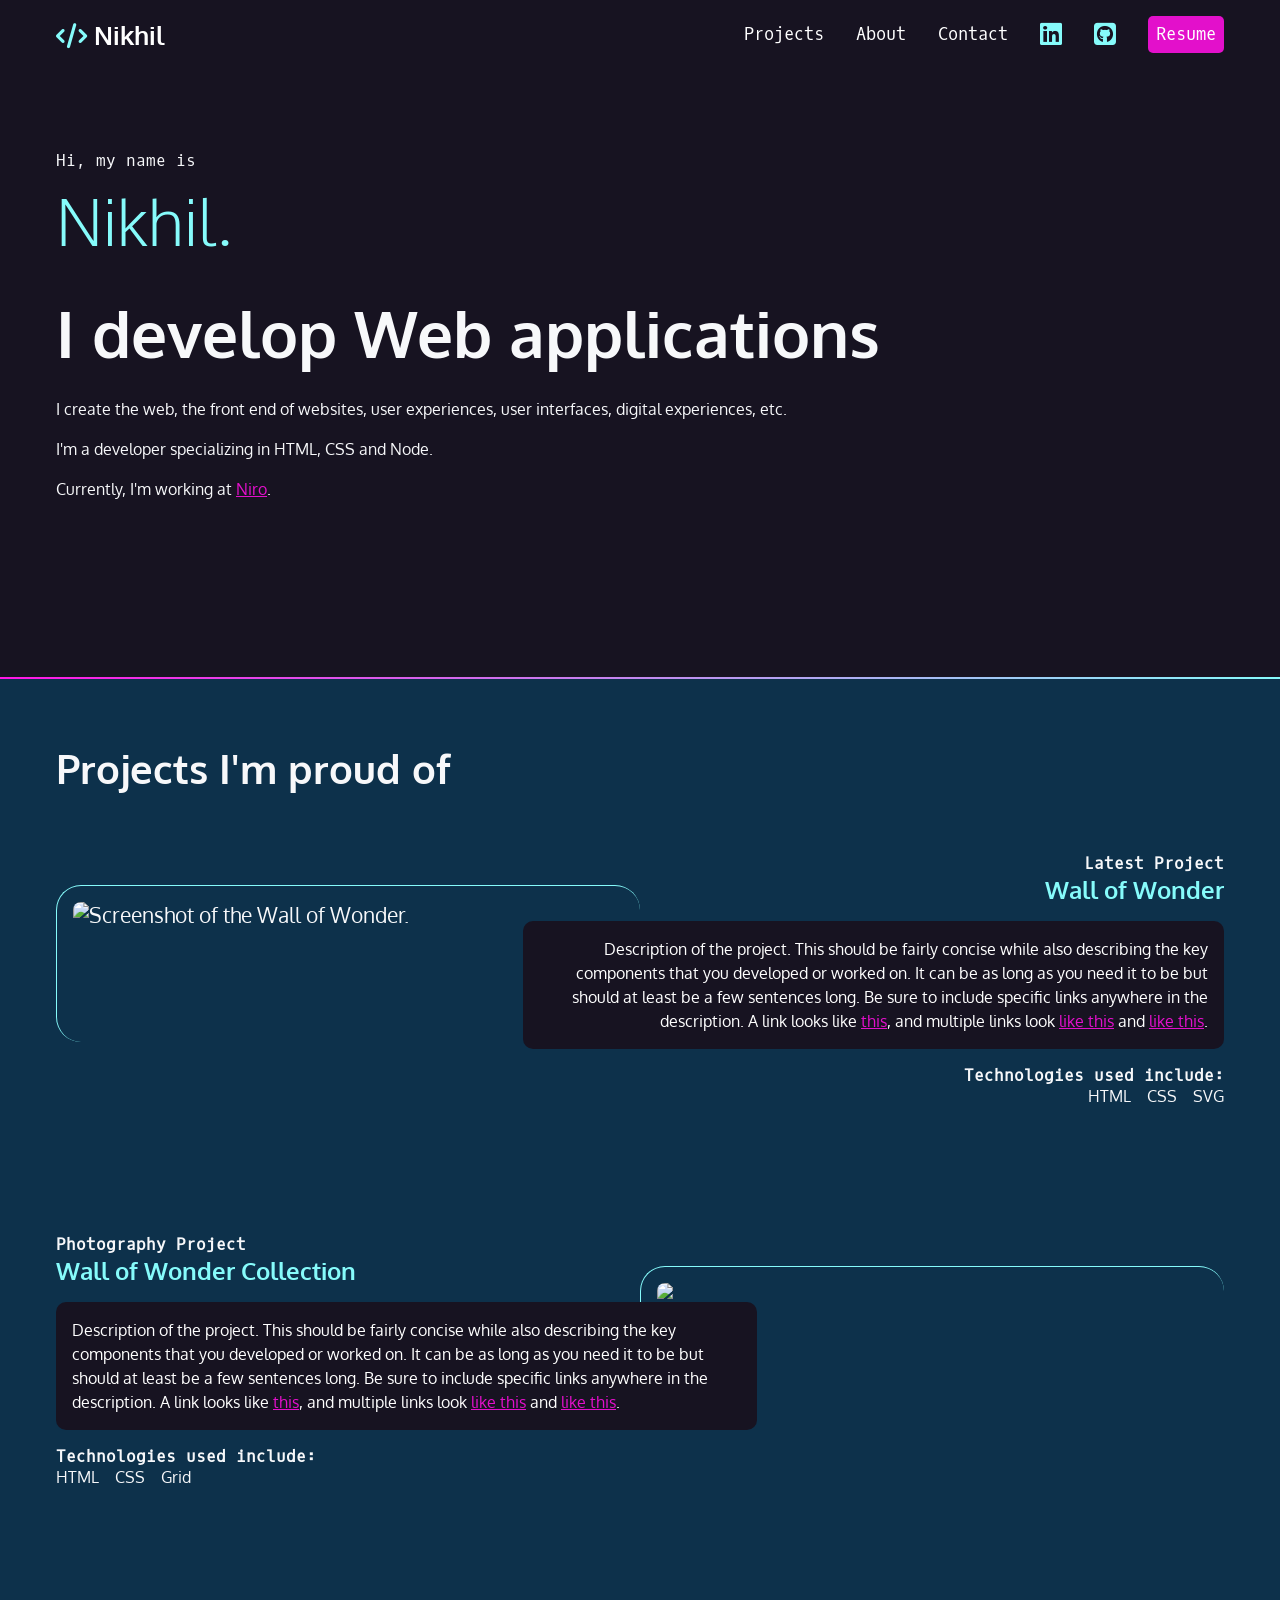
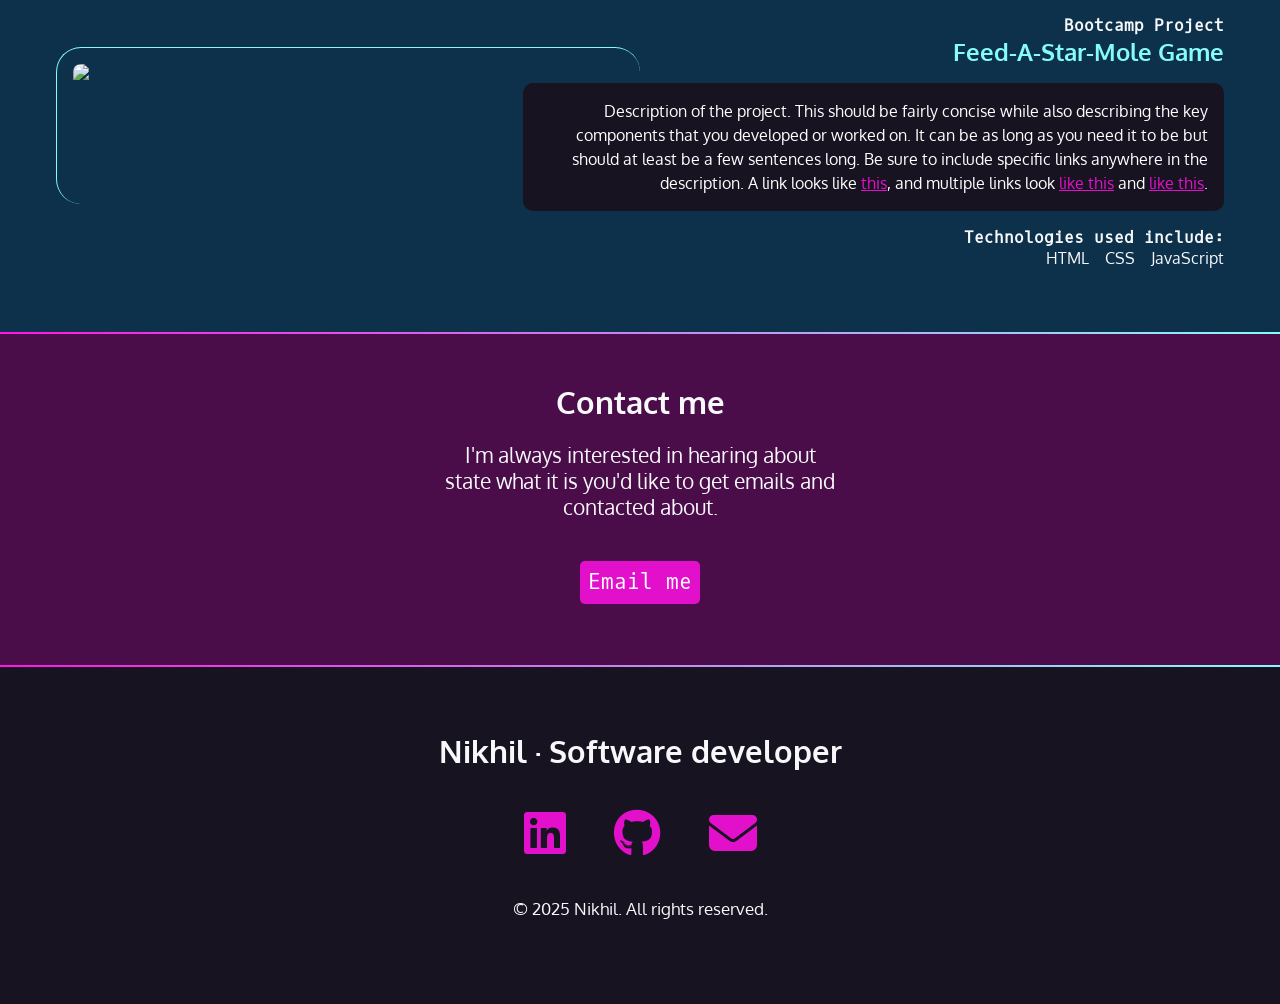
==== src/index.html @ 50883a3f "feat: my portfolio" ====
<!DOCTYPE html>
<html lang="en">
  <head>
    <meta charset="UTF-8" />
    <meta name="viewport" content="width=device-width, initial-scale=1.0" />

    <link
      href="https://fonts.googleapis.com/css2?family=Oxygen+Mono&family=Oxygen:wght@300;400;700&display=swap"
      rel="stylesheet"
    />
    <link
      href="https://cdnjs.cloudflare.com/ajax/libs/font-awesome/6.7.2/css/all.min.css"
      rel="stylesheet"
    />
    <link href="css/style.css" rel="stylesheet" />
    <title>Nikhil Portfolio Website</title>
  </head>
  <body>
    <!-- instructions in JavaScript block -->
    <nav>
      <ul>
        <li>
          <h1>
            <a href=""
              ><span class="fa-solid fa-code" aria-hidden="true"></span>
              <span class="name">Nikhil</span></a
            >
          </h1>
        </li>
        <li><a href="#projects">Projects</a></li>
        <li><a href="about.html">About</a></li>
        <li><a href="#contact">Contact</a></li>
        <li>
          <a href=""
            ><span class="fa-brands fa-linkedin" aria-hidden="true"></span>
            <span class="sr-only">LinkedIn</span></a
          >
        </li>
        <li>
          <a href=""
            ><span class="fa-brands fa-square-github" aria-hidden="true"></span
            ><span class="sr-only">Github</span></a
          >
        </li>
        <li><a href="" class="resume">Resume</a></li>
      </ul>
    </nav>

    <section id="intro">
      <p class="name">Hi, my name is <span>Nikhil.</span></p>

      <h2>I develop Web applications</h2>
      <p>
        I create the web, the front end of websites, user experiences, user
        interfaces, digital experiences, etc.
      </p>

      <p>I'm a developer specializing in HTML, CSS and Node.</p>

      <p>
        Currently, I'm working at
        <a href="https://niro.money/" target="_blank">Niro</a>.
      </p>
    </section>
    <div class="gradient"></div>
    <div class="section-blue">
      <section id="projects">
        <h2>Projects I'm proud of</h2>
        <article>
          <div class="text">
            <h4>Latest Project</h4>
            <h3>Wall of Wonder</h3>
            <p class="blackbox">
              Description of the project. This should be fairly concise while
              also describing the key components that you developed or worked
              on. It can be as long as you need it to be but should at least be
              a few sentences long. Be sure to include specific links anywhere
              in the description. A link looks like
              <a href="https://frontendmasters.github.io/grid-flexbox-v2/"
                >this</a
              >, and multiple links look <a href="#">like this</a> and
              <a href="#">like this</a>.
            </p>
            <h4>Technologies used include:</h4>
            <ul>
              <li>HTML</li>
              <li>CSS</li>
              <li>SVG</li>
            </ul>
          </div>
          <img
            src="https://assets.codepen.io/296057/fem-gettingstartedcss-ch5-1.png"
            alt="Screenshot of the Wall of Wonder."
          />
        </article>
      </section>
    </div>
    <div class="section-blue">
      <section id="projects">
        <article>
          <div class="text-left">
            <h4>Photography Project</h4>
            <h3>Wall of Wonder Collection</h3>
            <p class="blackbox">
              Description of the project. This should be fairly concise while
              also describing the key components that you developed or worked
              on. It can be as long as you need it to be but should at least be
              a few sentences long. Be sure to include specific links anywhere
              in the description. A link looks like
              <a
                href="https://frontendmasters.github.io/grid-flexbox-v2/grid-figure-figcaption"
                >this</a
              >, and multiple links look <a href="#">like this</a> and
              <a href="#">like this</a>.
            </p>
            <h4>Technologies used include:</h4>
            <ul>
              <li>HTML</li>
              <li>CSS</li>
              <li>Grid</li>
            </ul>
          </div>
          <img
            class="image-right"
            src="https://scontent.fhyd1-3.fna.fbcdn.net/v/t39.30808-6/462365935_2693654484170321_6661640865689566967_n.jpg?_nc_cat=105&ccb=1-7&_nc_sid=86c6b0&_nc_ohc=-b15z0hKXs0Q7kNvgG6JfVE&_nc_zt=23&_nc_ht=scontent.fhyd1-3.fna&_nc_gid=AjmVsddOOE6NcrawAh66VMx&oh=00_AYBx1n3bFQoACfN9lwrFro06eZembJLjc7Uhz-GKEJ5B_w&oe=6785BFFC"
          />
        </article>
      </section>
    </div>
    <div class="section-blue">
      <section id="projects">
        <article>
          <div class="text">
            <h4>Bootcamp Project</h4>
            <h3>Feed-A-Star-Mole Game</h3>
            <p class="blackbox">
              Description of the project. This should be fairly concise while
              also describing the key components that you developed or worked
              on. It can be as long as you need it to be but should at least be
              a few sentences long. Be sure to include specific links anywhere
              in the description. A link looks like
              <a href="https://frontendmasters.github.io/bootcamp/mole">this</a
              >, and multiple links look <a href="#">like this</a> and
              <a href="#">like this</a>.
            </p>
            <h4>Technologies used include:</h4>
            <ul>
              <li>HTML</li>
              <li>CSS</li>
              <li>JavaScript</li>
            </ul>
          </div>
          <img
            src="https://scontent.fhyd1-3.fna.fbcdn.net/v/t39.30808-6/462383892_2693625734173196_477079021660303652_n.jpg?_nc_cat=105&ccb=1-7&_nc_sid=6ee11a&_nc_ohc=tmMLlM0sKesQ7kNvgHhqNN5&_nc_zt=23&_nc_ht=scontent.fhyd1-3.fna&_nc_gid=AX5WEsYcQd0U0RHy_JJf9og&oh=00_AYD6OJezFlCXKdlwGLPPtGLLm1opcDSRPt5IoRJFDm7aFA&oe=6785AC40"
          />
        </article>
      </section>
    </div>

    <div class="gradient"></div>
    <div class="section-plum">
      <section id="contact">
        <h2>Contact me</h2>
        <p class="para">
          I'm always interested in hearing about state what it is you'd like to
          get emails and contacted about.
        </p>

        <p>
          <a href="" class="resume">Email me</a>
        </p>
      </section>
    </div>
    <div class="gradient"></div>
    <footer>
      <h2>Nikhil &middot; Software developer</h2>
      <ul>
        <li>
          <a href=""
            ><span class="fa-brands fa-linkedin" aria-hidden="true"></span>
            <span class="sr-only">LinkedIn </span></a
          >
        </li>
        <li>
          <a href=""
            ><span class="fa-brands fa-github" aria-hidden="true"></span
            ><span class="sr-only">Github</span></a
          >
        </li>
        <li>
          <a href=""
            ><span class="fa-solid fa-envelope" aria-hidden="true"></span
            ><span class="sr-only">Email</span></a
          >
        </li>
      </ul>
      <p><small>&copy; 2025 Nikhil. All rights reserved.</small></p>
    </footer>
  </body>
</html>
---- src/css/style.css ----
/* variables declared here - these are the colors for our pages, as well as the font stacks and sizes. */
:root {
  --black: #171321;
  --dkblue: #0d314b;
  --plum: #4b0d49;
  --hotmag: #ff17e4;
  --magenta: #e310cb;
  --aqua: #86fbfb;
  --white: #f7f8fa;
  --font-size: 1.3rem;
  --mono: "Oxygen mono", monospace;
  --sans: Oxygen, sans-serif;
}
/* border box model: https://css-tricks.com/box-sizing/ */
html {
  box-sizing: border-box;
}
*,
*::before,
*::after {
  box-sizing: inherit;
}

body {
  padding: 0;
  margin: 0;
  font-family: var(--sans);
  background-color: var(--black);
  color: var(--white);
  font-size: var(--font-size);
}

h1,
h2,
h3 {
  margin: 0;
}

a {
  color: var(--magenta);
}

a:hover {
  color: var(--hotmag);
  text-decoration: none;
}

img {
  width: 100%;
}

/*div background-colors*/

.section-blue {
  background-color: var(--dkblue);
}

.section-plum {
  background-color: var(--plum);
}

.gradient {
  background: linear-gradient(
    90deg,
    rgba(255, 23, 228, 1) 0%,
    rgba(134, 251, 251, 1) 100%
  );
  height: 2px;
}

/*div background-colors*/

#intro {
  padding: 4rem 1rem 10rem 1rem;
  font-size: 1rem;
  line-height: 1.5;
  max-width: 1200px;
  margin: 0 auto;
}

#intro p {
  font-size: 1rem;
  line-height: 1.5;
}

#intro .name {
  font-family: var(--mono);
}

.name span {
  font-family: var(--sans);
  font-size: 4rem;
  color: var(--aqua);
  display: block;
  font-weight: 300;
}

#intro h2 {
  font-size: 4rem;
}

/*contact */

#contact {
  text-align: center;
  width: 400px;
  margin: 0 auto;
  padding: 3rem 0;
}

#contact p:last-child {
  margin-top: 3rem;
}

/*about*/

nav {
  font-family: var(--mono);
  font-size: 80%;
  padding: 1rem;
}

nav h1 a {
  font-family: var(--sans);
}

nav ul {
  margin: 0;
  padding: 0;
  display: flex;
  flex-flow: row wrap;
  justify-content: center;
  list-style-type: none;
  align-items: center;
  gap: 2rem;
}

nav li:first-child {
  border: 0px solid red;
  flex-basis: 100%;
  text-align: center;
}

nav a {
  text-decoration: none;
  color: white;
  display: block;
}

nav [class*="fa-"] {
  font-size: 150%;
  color: var(--aqua);
}

nav h1 [class*="fa-"] {
  font-size: 100%;
  color: var(--aqua);
}

nav a:hover,
nav [class*="fa-"]:hover {
  color: var(--hotmag);
}

.resume {
  padding: 0.5rem;
  color: white;
  background-color: var(--magenta);
  border-radius: 5px;
  font-family: var(--mono);
  text-decoration: none;
}

.resume:hover {
  color: var(--white);
  background-color: var(--hotmag);
}

/*projects section*/

#projects {
  padding: 4rem 1rem;
}

#projects h2 {
  font-size: 2.5rem;
  margin-bottom: calc(2.5rem * 1.5);
}

#projects h3 {
  color: var(--aqua);
}

#projects h4 {
  font-size: 1rem;
  font-family: var(--mono);
  margin: 0;
}

.blackbox {
  padding: 1rem;
  border-radius: 10px;
  color: white;
  background-color: var(--black);
  font-size: 1rem;
  line-height: 1.5;
}

#projects ul {
  list-style-type: none;
  padding: 0;
  margin: 0;
  display: flex;
  flex-flow: row wrap;
  justify-content: flex-start;
  gap: 1rem;
  font-size: 1rem;
}

#projects img {
  margin: 2rem 0 4rem 0;
  padding: 1rem;
  border-left: 1px solid var(--aqua);
  border-top: 1px solid var(--aqua);
  border-radius: 25px;
}

/*footer */
footer {
  font-weight: normal;
  text-align: center;
  padding: 4rem 0;
}

footer ul {
  list-style-type: none;
  padding: 0;
  margin: 2rem 0;
  display: flex;
  justify-content: center;
  flex-flow: row wrap;
  gap: 3rem;
  font-size: 3rem;
}

@media (min-width: 800px) {
  article {
    display: grid;
    grid-template-columns: repeat(10, 1fr);
  }

  #projects {
    max-width: 1200px;
    margin: 0 auto;
  }

  #projects img {
    grid-column: 1/6;
    grid-row: 1/2;
  }
  .text {
    grid-column: 5/11;
    grid-row: 1/2;
    order: 2;
    text-align: right;
  }

  /*About me*/
  .aboutme {
    padding-top: 2rem;
    color: var(--aqua);
  }

  #projects ul {
    justify-content: flex-end;
  }

  #projects .text-left {
    grid-column: 1/7;
    grid-row: 1/2;
    order: 1;
    text-align: left;
  }

  #projects .image-right {
    grid-column: 6/11;
    grid-row: 1/2;
  }

  #projects .text-left ul {
    justify-content: flex-start;
  }
}

/*responsive design*/

@media (min-width: 850px) {
  nav {
    border: 0px solid red;
    max-width: 1200px;
    margin: 0 auto;
  }

  nav li:first-child {
    flex-basis: auto;
    text-align: center;
    margin-right: auto;
  }
}
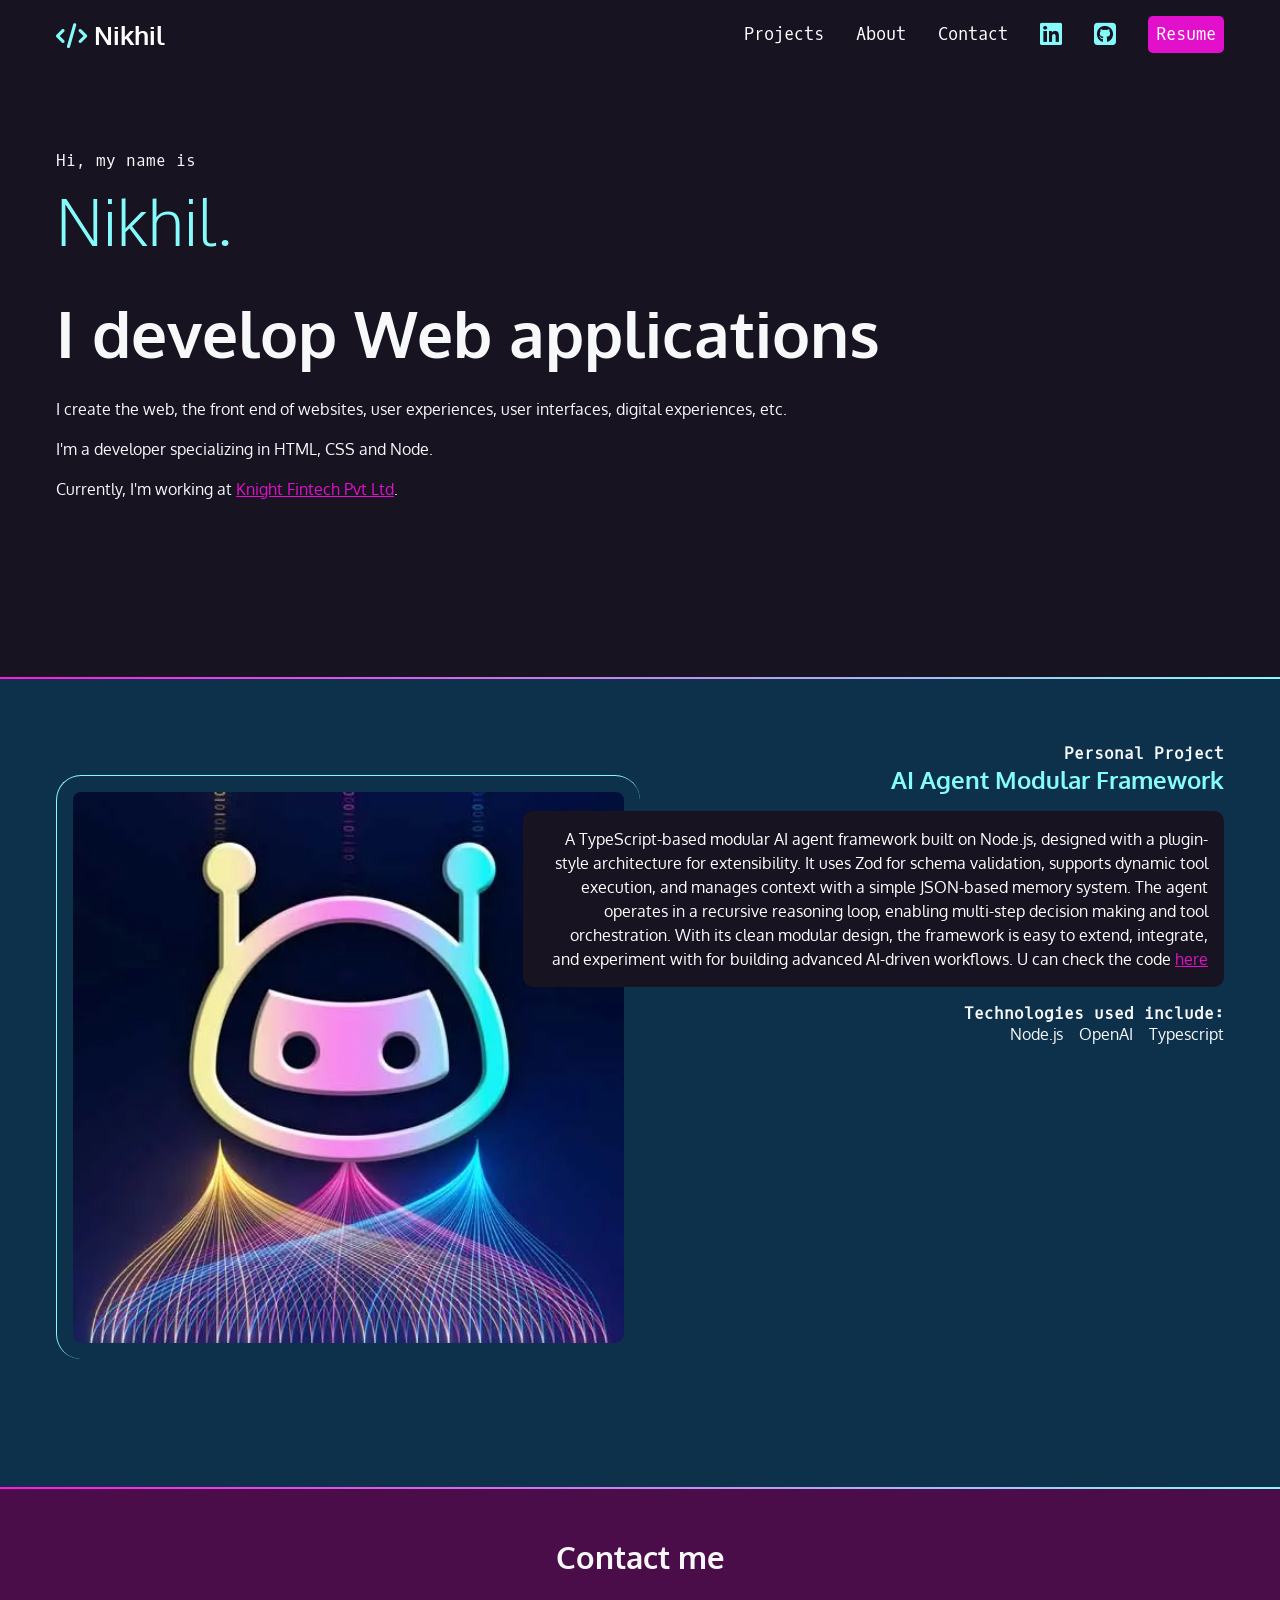
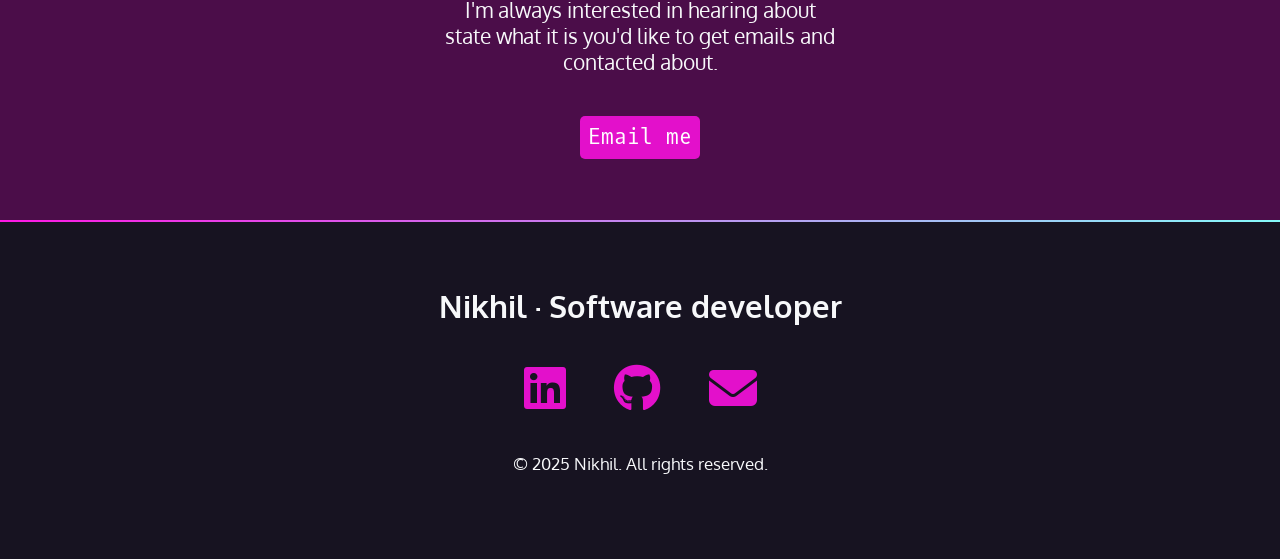
==== commit 3d9a7b8f: "changes" ====
--- a/src/index.html
+++ b/src/index.html
@@ -59,100 +59,38 @@
 
       <p>
         Currently, I'm working at
-        <a href="https://niro.money/" target="_blank">Niro</a>.
+        <a href="https://www.knightfintech.com/" target="_blank"
+          >Knight Fintech Pvt Ltd</a
+        >.
       </p>
     </section>
     <div class="gradient"></div>
     <div class="section-blue">
       <section id="projects">
-        <h2>Projects I'm proud of</h2>
         <article>
           <div class="text">
-            <h4>Latest Project</h4>
-            <h3>Wall of Wonder</h3>
+            <h4>Personal Project</h4>
+            <h3>AI Agent Modular Framework</h3>
             <p class="blackbox">
-              Description of the project. This should be fairly concise while
-              also describing the key components that you developed or worked
-              on. It can be as long as you need it to be but should at least be
-              a few sentences long. Be sure to include specific links anywhere
-              in the description. A link looks like
-              <a href="https://frontendmasters.github.io/grid-flexbox-v2/"
-                >this</a
-              >, and multiple links look <a href="#">like this</a> and
-              <a href="#">like this</a>.
+              A TypeScript-based modular AI agent framework built on Node.js,
+              designed with a plugin-style architecture for extensibility. It
+              uses Zod for schema validation, supports dynamic tool execution,
+              and manages context with a simple JSON-based memory system. The
+              agent operates in a recursive reasoning loop, enabling multi-step
+              decision making and tool orchestration. With its clean modular
+              design, the framework is easy to extend, integrate, and experiment
+              with for building advanced AI-driven workflows. U can check the
+              code
+              <a href="https://github.com/nikhil-menneni/ai-agent">here</a>
             </p>
             <h4>Technologies used include:</h4>
             <ul>
-              <li>HTML</li>
-              <li>CSS</li>
-              <li>SVG</li>
+              <li>Node.js</li>
+              <li>OpenAI</li>
+              <li>Typescript</li>
             </ul>
           </div>
-          <img
-            src="https://assets.codepen.io/296057/fem-gettingstartedcss-ch5-1.png"
-            alt="Screenshot of the Wall of Wonder."
-          />
-        </article>
-      </section>
-    </div>
-    <div class="section-blue">
-      <section id="projects">
-        <article>
-          <div class="text-left">
-            <h4>Photography Project</h4>
-            <h3>Wall of Wonder Collection</h3>
-            <p class="blackbox">
-              Description of the project. This should be fairly concise while
-              also describing the key components that you developed or worked
-              on. It can be as long as you need it to be but should at least be
-              a few sentences long. Be sure to include specific links anywhere
-              in the description. A link looks like
-              <a
-                href="https://frontendmasters.github.io/grid-flexbox-v2/grid-figure-figcaption"
-                >this</a
-              >, and multiple links look <a href="#">like this</a> and
-              <a href="#">like this</a>.
-            </p>
-            <h4>Technologies used include:</h4>
-            <ul>
-              <li>HTML</li>
-              <li>CSS</li>
-              <li>Grid</li>
-            </ul>
-          </div>
-          <img
-            class="image-right"
-            src="https://scontent.fhyd1-3.fna.fbcdn.net/v/t39.30808-6/462365935_2693654484170321_6661640865689566967_n.jpg?_nc_cat=105&ccb=1-7&_nc_sid=86c6b0&_nc_ohc=-b15z0hKXs0Q7kNvgG6JfVE&_nc_zt=23&_nc_ht=scontent.fhyd1-3.fna&_nc_gid=AjmVsddOOE6NcrawAh66VMx&oh=00_AYBx1n3bFQoACfN9lwrFro06eZembJLjc7Uhz-GKEJ5B_w&oe=6785BFFC"
-          />
-        </article>
-      </section>
-    </div>
-    <div class="section-blue">
-      <section id="projects">
-        <article>
-          <div class="text">
-            <h4>Bootcamp Project</h4>
-            <h3>Feed-A-Star-Mole Game</h3>
-            <p class="blackbox">
-              Description of the project. This should be fairly concise while
-              also describing the key components that you developed or worked
-              on. It can be as long as you need it to be but should at least be
-              a few sentences long. Be sure to include specific links anywhere
-              in the description. A link looks like
-              <a href="https://frontendmasters.github.io/bootcamp/mole">this</a
-              >, and multiple links look <a href="#">like this</a> and
-              <a href="#">like this</a>.
-            </p>
-            <h4>Technologies used include:</h4>
-            <ul>
-              <li>HTML</li>
-              <li>CSS</li>
-              <li>JavaScript</li>
-            </ul>
-          </div>
-          <img
-            src="https://scontent.fhyd1-3.fna.fbcdn.net/v/t39.30808-6/462383892_2693625734173196_477079021660303652_n.jpg?_nc_cat=105&ccb=1-7&_nc_sid=6ee11a&_nc_ohc=tmMLlM0sKesQ7kNvgHhqNN5&_nc_zt=23&_nc_ht=scontent.fhyd1-3.fna&_nc_gid=AX5WEsYcQd0U0RHy_JJf9og&oh=00_AYD6OJezFlCXKdlwGLPPtGLLm1opcDSRPt5IoRJFDm7aFA&oe=6785AC40"
-          />
+          <img src="./assets/thumb.webp" />
         </article>
       </section>
     </div>
--- a/src/css/style.css
+++ b/src/css/style.css
@@ -243,6 +243,37 @@
   font-size: 3rem;
 }
 
+.tooltip {
+  position: relative;
+  display: inline-block;
+}
+
+.tooltip .tooltip-text {
+  visibility: hidden;
+  background-color: #333;
+  color: #fff;
+  text-align: center;
+  padding: 6px 10px;
+  border-radius: 6px;
+  font-size: 14px;
+
+  /* Position */
+  position: absolute;
+  bottom: 100%; /* above the icon */
+  left: 50%;
+  /* transform: translateX(-50%); */
+  white-space: nowrap;
+
+  /* Small arrow */
+  opacity: 0;
+  transition: opacity 0.3s;
+}
+
+.tooltip:hover .tooltip-text {
+  visibility: visible;
+  opacity: 1;
+}
+
 @media (min-width: 800px) {
   article {
     display: grid;
